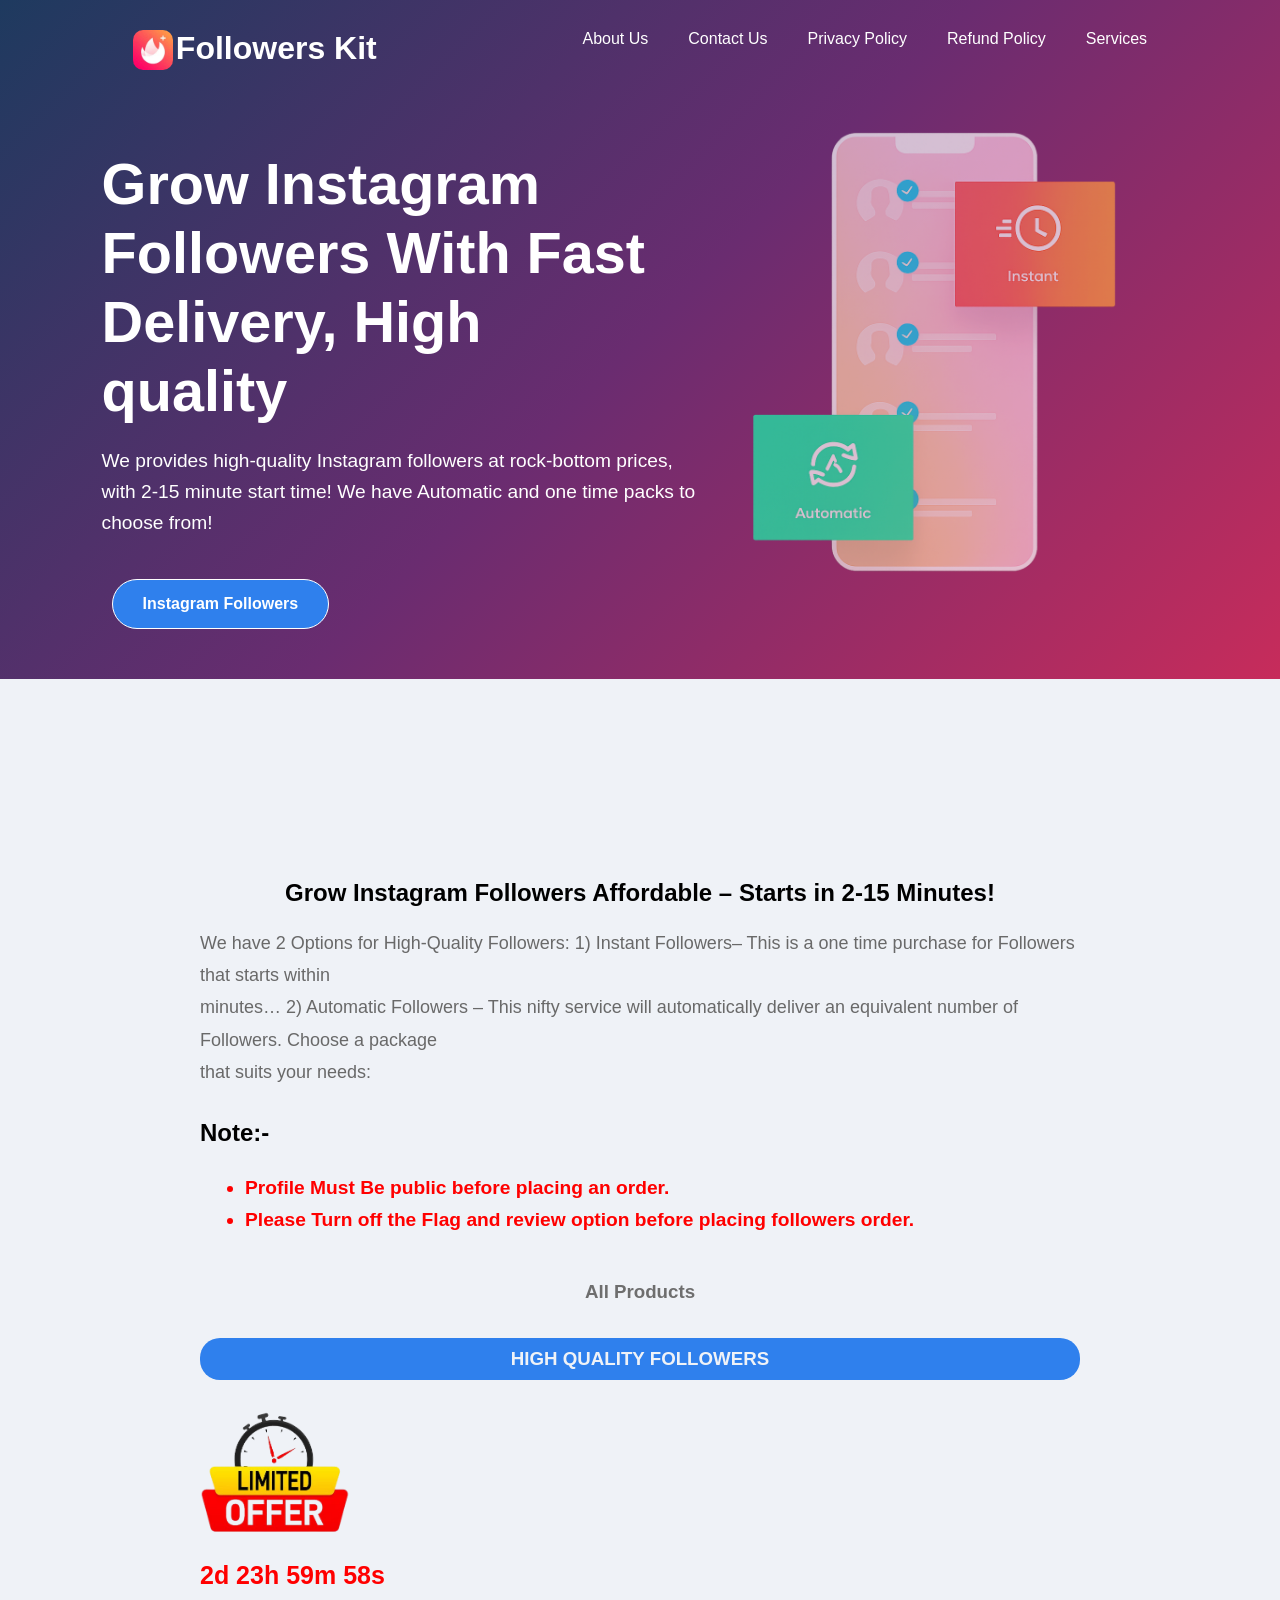
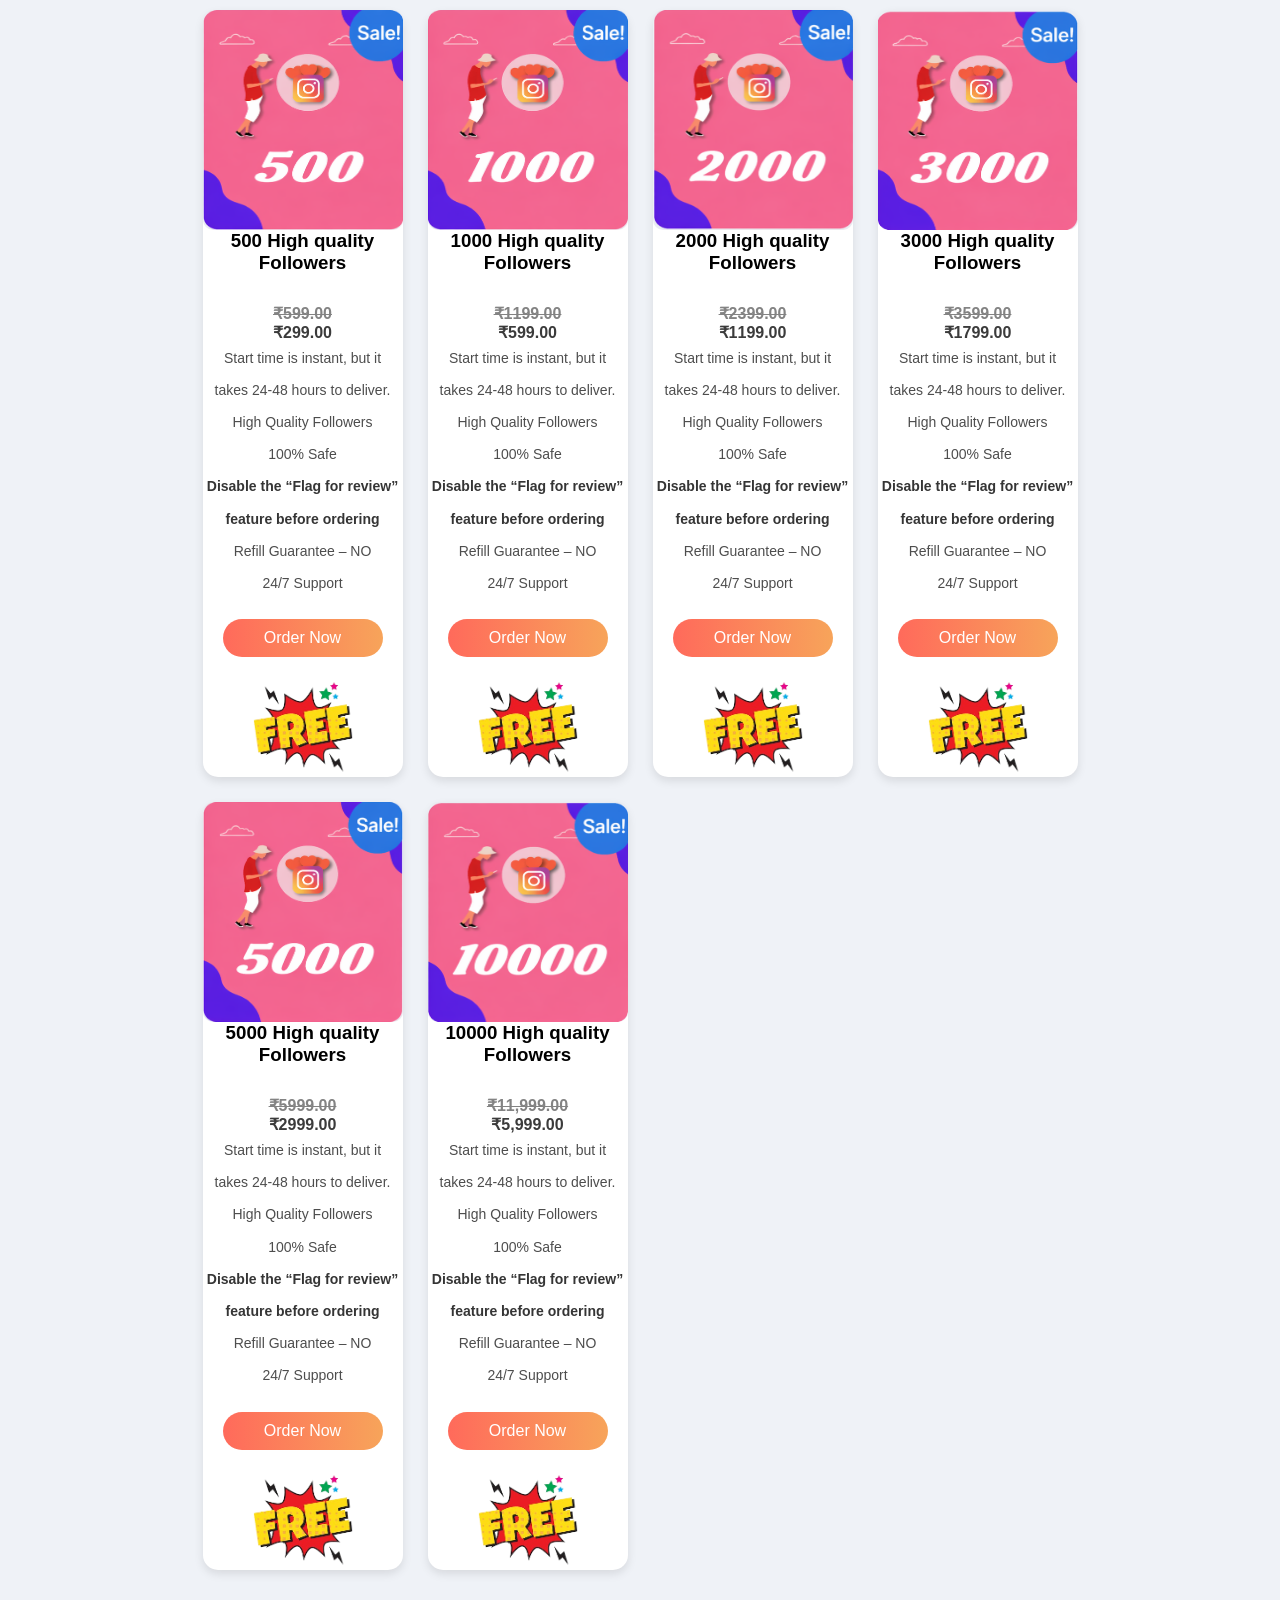
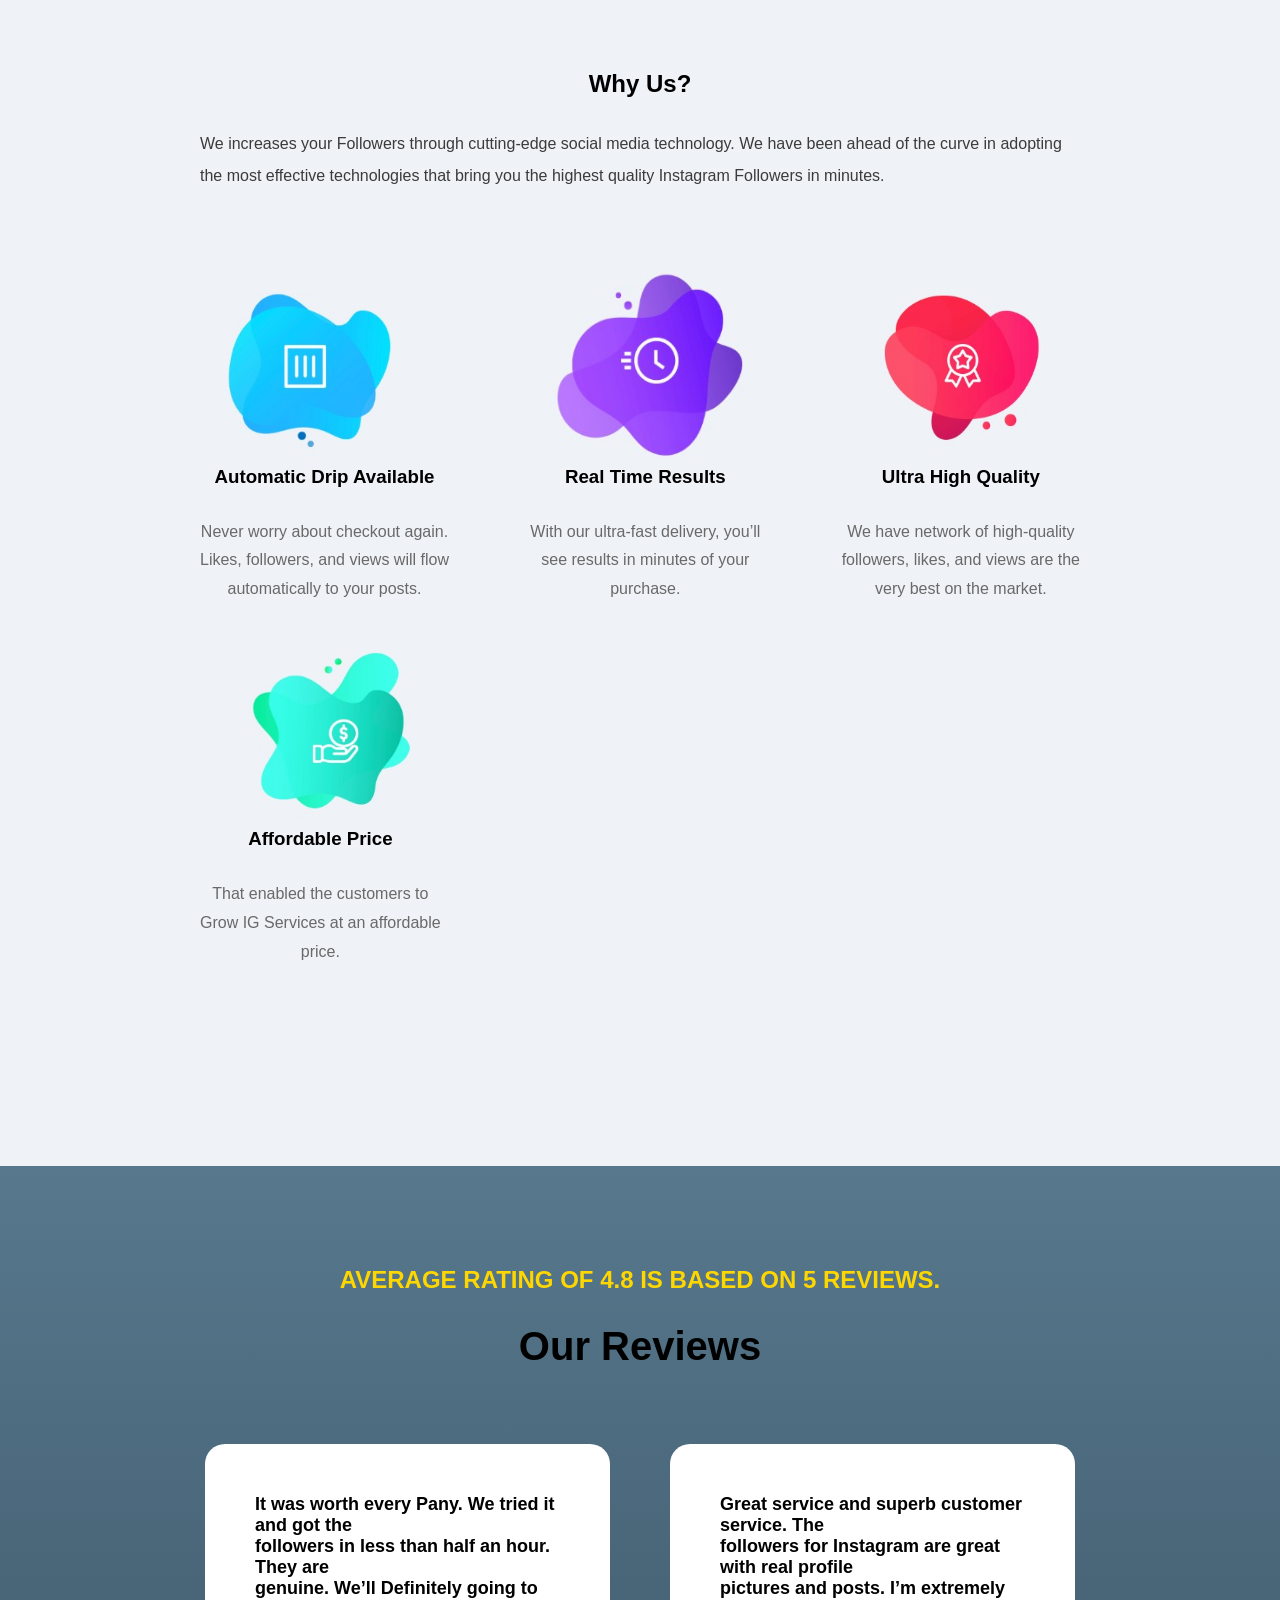
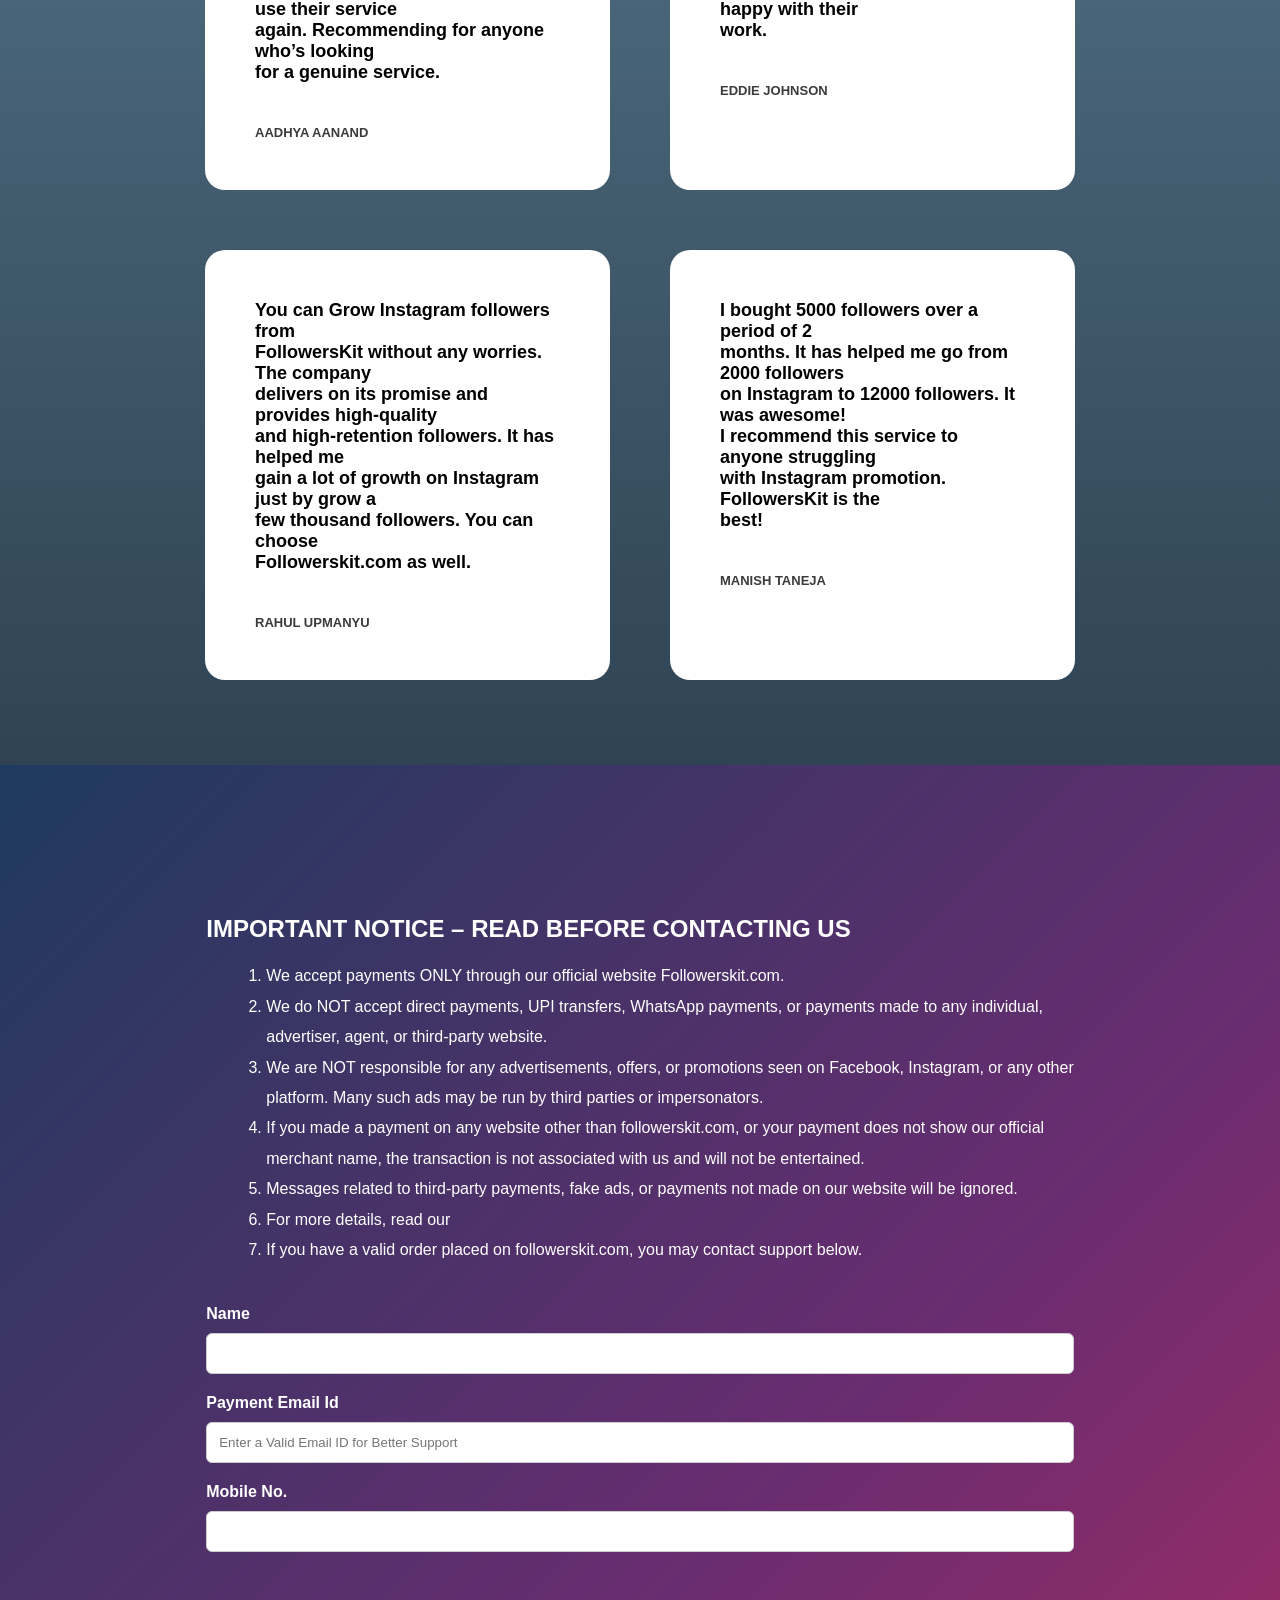
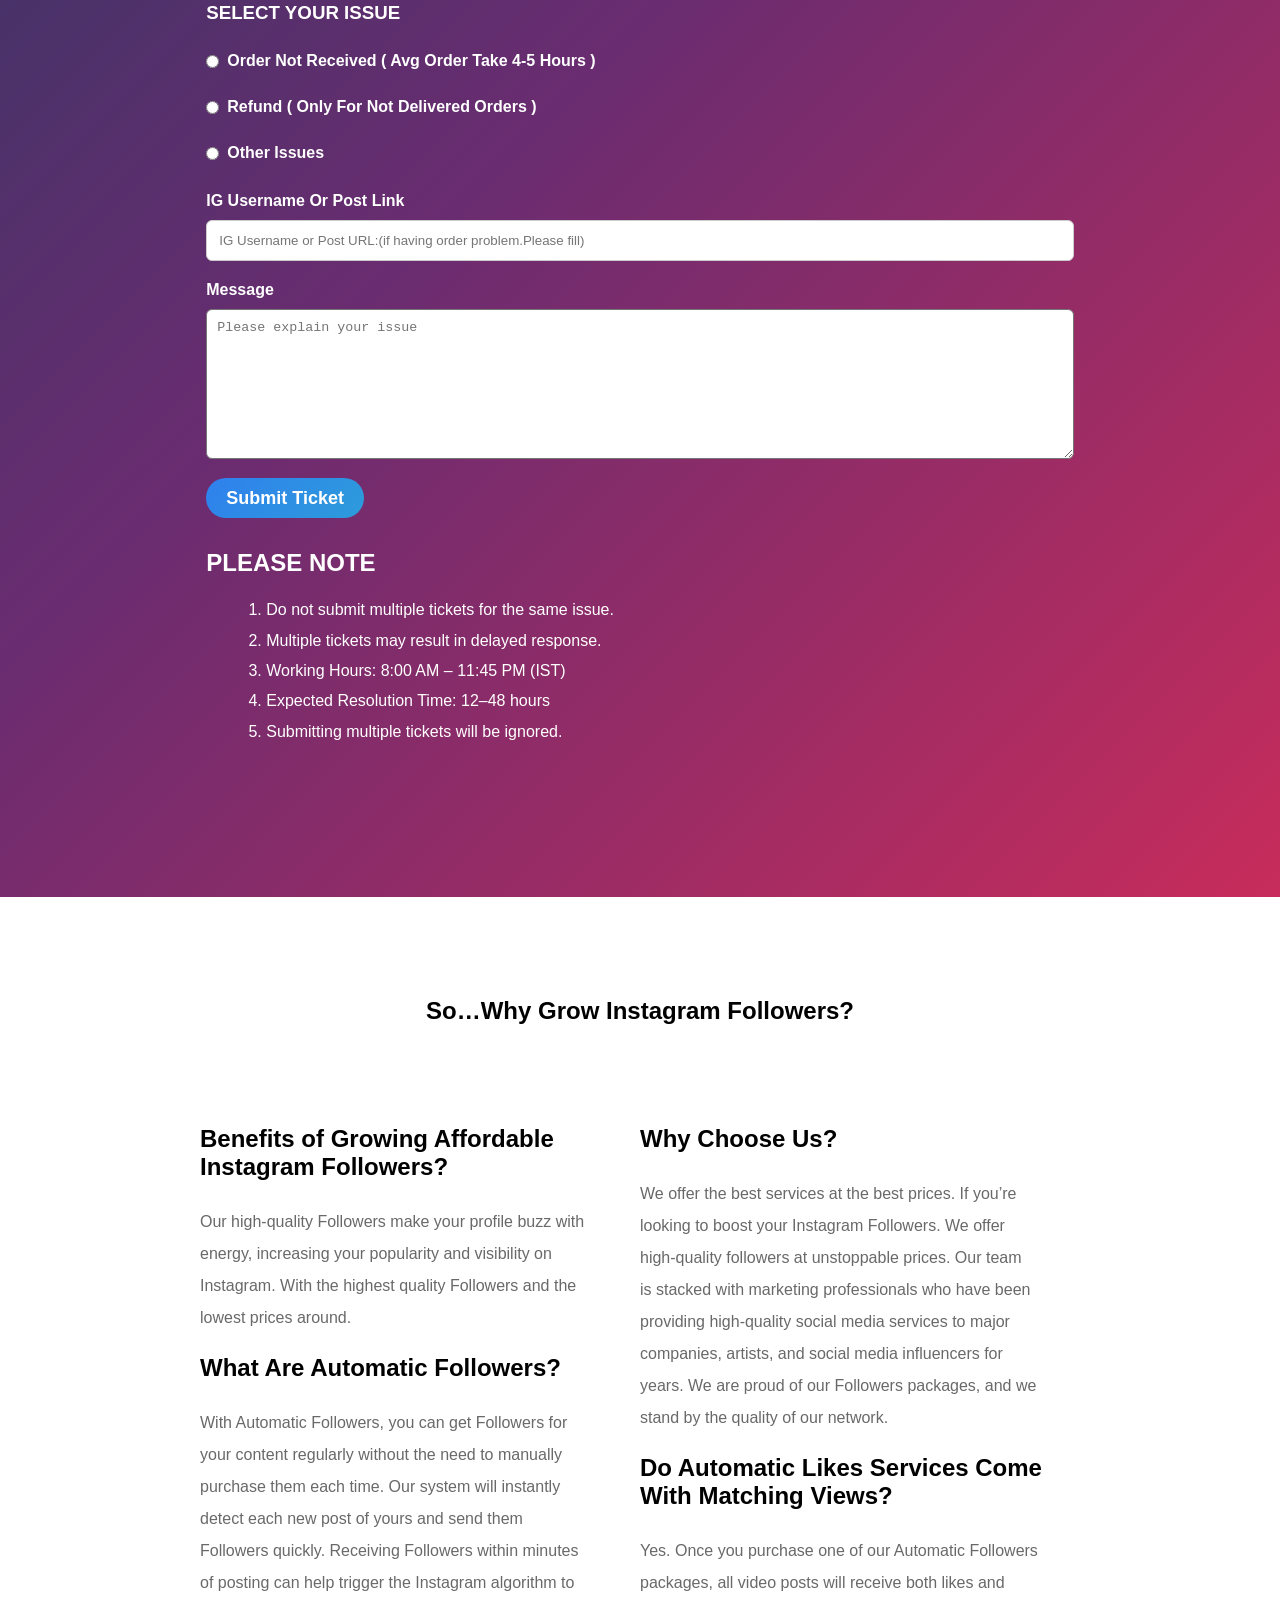
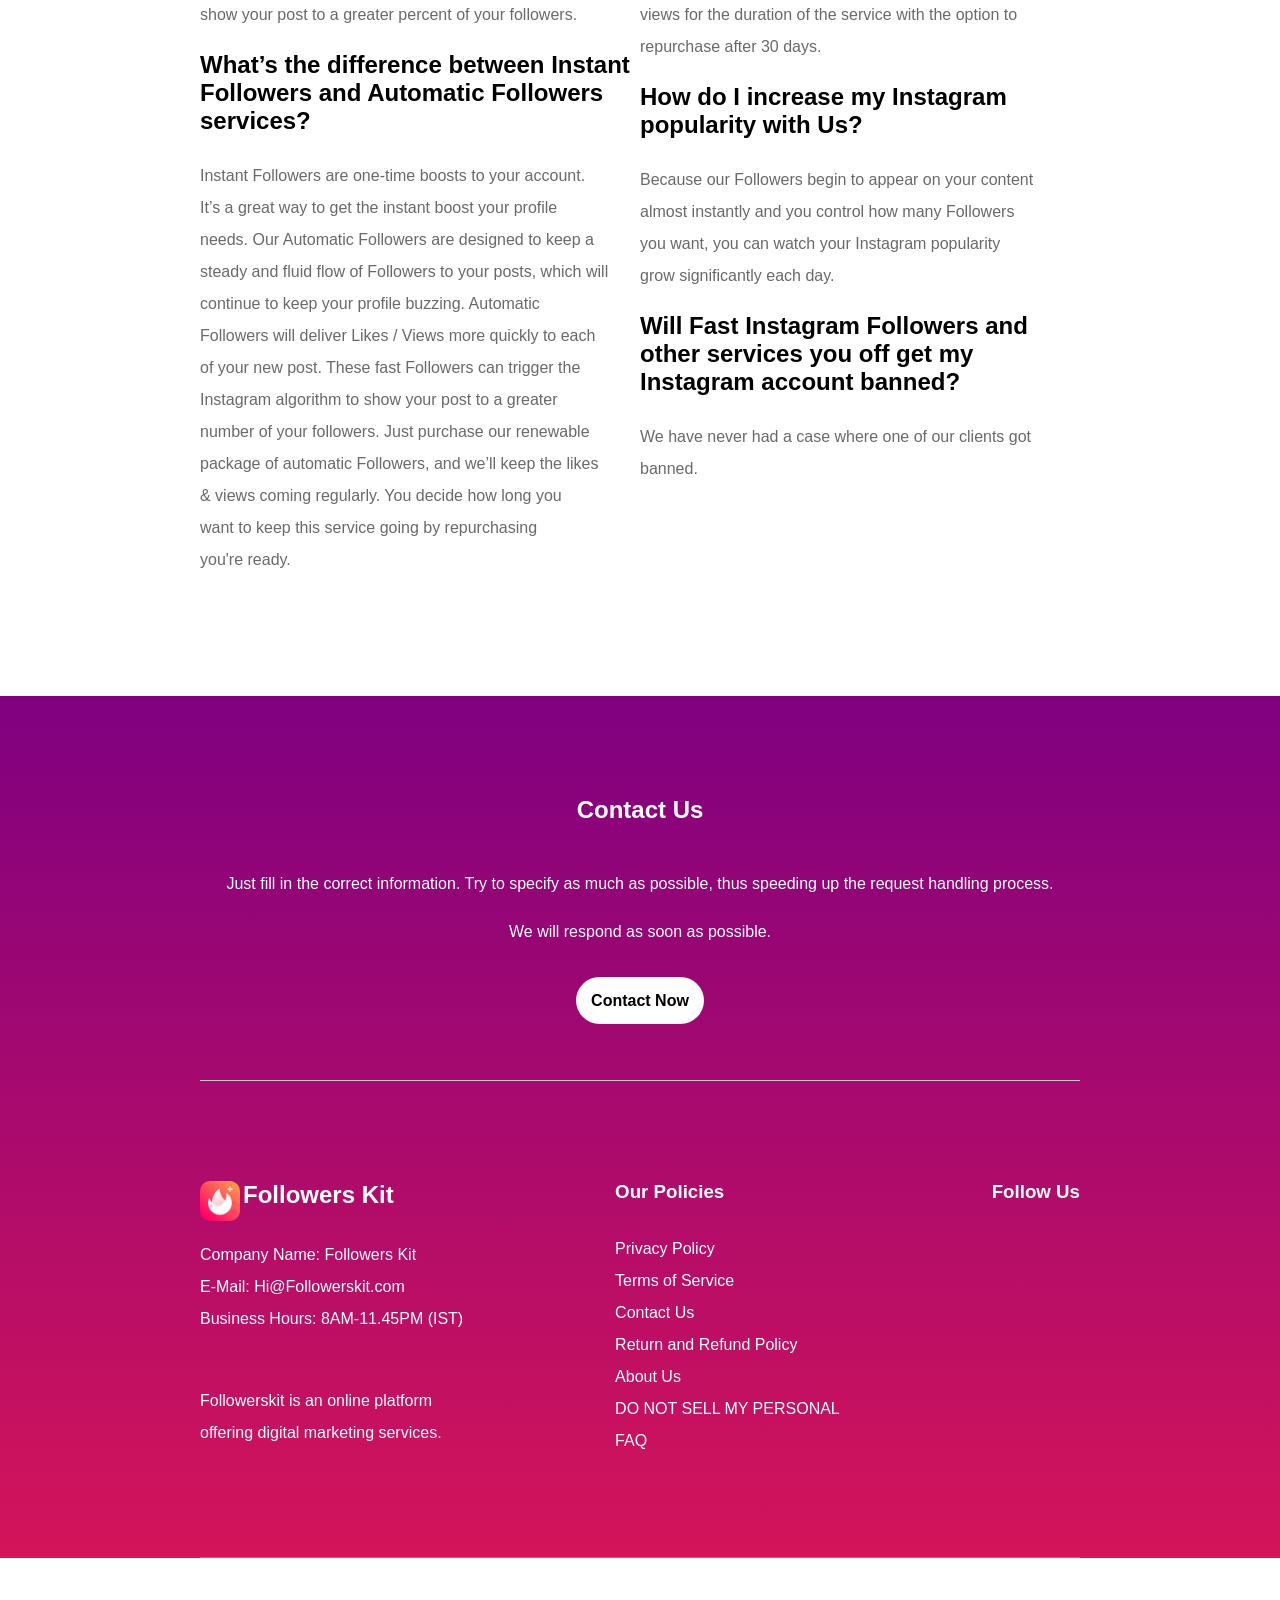
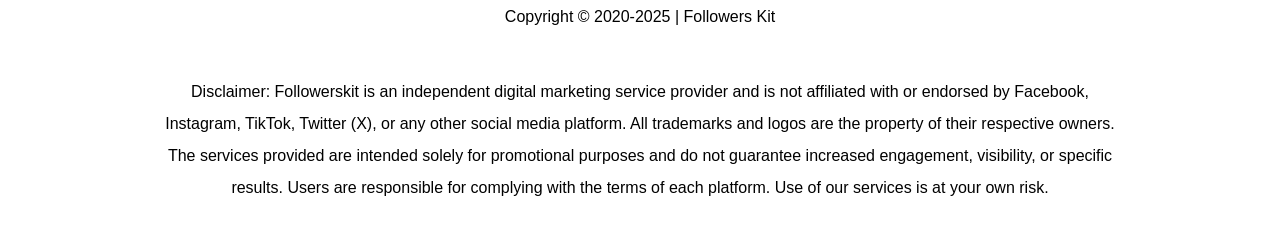
==== index.html @ 2c9f9e2c "Initial Upload" ====
<!DOCTYPE html>
<html lang="en">
<head>
    <meta charset="UTF-8">
    <meta name="viewport" content="width=device-width, initial-scale=1.0">
    <title>Buy Instagram Followers Cheap</title>
    <link rel="stylesheet" href="style.css">
    <link rel="stylesheet" href="https://unpkg.com/aos@2.3.1/dist/aos.css" />
</head>
<body>
    <div class="top-section">
    <header>
        <div class="firebox">
        <img src="fire_converted.png" alt="Fire Icon" class="fire">
        <h1>Followers Kit</h1>
        </div>
        <button class="menu-toggle" id="menuToggle">☰</button>
        <nav id="navMenu">
            <a href="">About Us</a>
               <a href="#ContactSection">Contact Us</a>
                  <a href="">Privacy Policy</a>
                     <a href="">Refund Policy</a>
                        <a href="">Services</a>
        </nav>
    </header>
    

<section class="section1">

    <div class="box1">
        <h1 class="firstH1">Grow Instagram<br>Followers With Fast <br>Delivery, High<br> quality</h1>
         <p class="firstP">We provides high-quality Instagram followers at rock-bottom prices,<br> with 2-15 minute start time! We have Automatic and one time packs to<br> choose from!</p>
           <button><a href="#pricelist" >Instagram Followers</a></button>
    </div>

   <div class="box2">
    <img class="firstimageremovebackground" src="firstimageremovebackground.png" alt="instantfollowersimage">
</div>
</section> 
</div>
<section class="section2">
    <div class="section2firstbox">
    <h1 class="secondH1">Grow Instagram Followers Affordable – Starts in 2-15 Minutes!</h1>
<p class="secondP">We have 2 Options for High-Quality Followers: 1) Instant Followers– This is a one time purchase for Followers that starts within<br> minutes… 2) Automatic Followers – This nifty service will automatically deliver an equivalent number of Followers. Choose a package<br> that suits your needs:</p>
</div>
<div id="pricelist">
<h1 class="note">Note:-</h1>
<div class="li">
<ul>
    <li>Profile Must Be public before placing an order.</li>
    <li>Please Turn off the Flag and review option before placing followers order.</li>
</ul>
</div>
</div>
<div class="allproducts">
<h3>All Products</h3>
</div>
<h3 class="high-quality">HIGH QUALITY FOLLOWERS</h3>
<img src="Time Limit2.png" class="Limited">
<p id="timer"></p>
<div class="boxes">
    <div class="box" data-aos="fade-right" data-aos-duration="2000">
        <img src="card_0_0.png" alt="saleImage">
        <h3>500 High quality<br>Followers</h3>
       <h4 class="oldprice">&#8377;599.00 </h4><h4 class="newprice">&#8377;299.00</h4>
       <p class="boxfirstp">Start time is instant, but it <br>takes 24-48 hours to deliver.<br>
High Quality Followers<br>
100% Safe</p>
<p class="boxsecondp">Disable the “Flag for review”<br> feature before ordering</p>
<p class="boxfirstp">Refill Guarantee – NO<br>

24/7 Support</p>
<a href="Order.html">Order Now</a>
<div class="freeimagebox">
<img src="Free2.png" class="freeimage">
</div>
    </div>
    <div class="box" data-aos="fade-left" data-aos-duration="2000">
         <img src="card_0_1.png" alt="saleImage">
<h3>1000 High quality<br>Followers</h3>
  <h4 class="oldprice">&#8377;1199.00</h4><h4 class="newprice"> &#8377;599.00</h4>
   <p class="boxfirstp">Start time is instant, but it<br>takes 24-48 hours to deliver.<br>

High Quality Followers <br>100% Safe</p>
<p class="boxsecondp">Disable the “Flag for review”<br> feature before ordering</p>
<p class="boxfirstp">Refill Guarantee – NO<br>

24/7 Support</p>
<a href="Order.html">Order Now</a>
<div class="freeimagebox">
<img src="Free2.png" class="freeimage">
</div>
    </div>
    <div class="box" data-aos="fade-right" data-aos-duration="2000">
         <img src="card_0_2.png" alt="saleImage">
<h3>2000 High quality<br>Followers</h3>
  <h4 class="oldprice">&#8377;2399.00</h4> <h4 class="newprice">&#8377;1199.00</h4>
   <p class="boxfirstp">Start time is instant, but it <br>takes 24-48 hours to deliver.<br>

High Quality Followers<br>

100% Safe</p>
<p class="boxsecondp">Disable the “Flag for review”<br> feature before ordering</p>
<p class="boxfirstp">Refill Guarantee – NO<br>

24/7 Support</p>
<a href="Order.html">Order Now</a>
<div class="freeimagebox">
<img src="Free2.png" class="freeimage">
</div>
    </div>
    <div class="box" data-aos="fade-left" data-aos-duration="2000">
         <img src="card_1_0.png" alt="saleImage">
<h3>3000 High quality<br>Followers</h3>
  <h4 class="oldprice">&#8377;3599.00</h4><h4 class="newprice"> &#8377;1799.00</h4>
   <p class="boxfirstp">Start time is instant, but it <br>takes 24-48 hours to deliver.<br>

High Quality Followers<br>

100% Safe</p>
<p class="boxsecondp">Disable the “Flag for review”<br> feature before ordering</p>
<p class="boxfirstp">Refill Guarantee – NO<br>

24/7 Support</p>
<a href="Order.html">Order Now</a>
<div class="freeimagebox">
<img src="Free2.png" class="freeimage">
</div>
    </div>
    <div class="box" data-aos="fade-right" data-aos-duration="2000">
         <img src="card_1_1.png" alt="saleImage">
<h3>5000 High quality<br>Followers</h3>
 <h4 class="oldprice">&#8377;5999.00 </h4><h4 class="newprice">&#8377;2999.00</h4>
  <p class="boxfirstp">Start time is instant, but it<br> takes 24-48 hours to deliver.<br>

High Quality Followers<br>

100% Safe</p>
<p class="boxsecondp">Disable the “Flag for review”<br> feature before ordering</p>
<p class="boxfirstp">Refill Guarantee – NO<br>

24/7 Support</p>
<a href="Order.html">Order Now</a>
<div class="freeimagebox">
<img src="Free2.png" class="freeimage">
</div>
    </div>
     <div class="box" data-aos="fade-left" data-aos-duration="2000">
         <img src="card_1_2.png" alt="saleImage">
<h3>10000 High quality<br>Followers</h3>
  <h4 class="oldprice">&#8377;11,999.00 </h4><h4 class="newprice">&#8377;5,999.00</h4>
   <p class="boxfirstp">Start time is instant, but it<br> takes 24-48 hours to deliver.<br>

High Quality Followers<br>

100% Safe</p>
<p class="boxsecondp">Disable the “Flag for review”<br> feature before ordering</p>
<p class="boxfirstp">Refill Guarantee – NO<br>

24/7 Support</p>

<a href="Order.html">Order Now</a>
<div class="freeimagebox">
<img src="Free2.png" class="freeimage">
</div>
    </div>
</div>
</div>

<h1 class="whyus">Why Us?</h1>
<p class="whyusP">We increases your Followers through cutting-edge social media technology. We have been ahead of the curve in adopting the most effective technologies that bring you the highest quality Instagram Followers in minutes.</p>
<div class="whyusboxes">
<div>
    <img src="whyus image-1.jpg" alt="Drip available Image">
    <h3>Automatic Drip Available</h3>
    <p class="whyussecondP">Never worry about checkout again.<br>Likes, followers, and views will flow<br>automatically to your posts.</p>
</div>
<div>
     <img src="whyus image-2.jpg" alt="Drip available Image">
    <h3>Real Time Results</h3>
      <p class="whyussecondP">With our ultra-fast delivery, you’ll<br>see results in minutes of your<br>purchase.</p>
</div>
<div>
     <img src="whyus image-3.jpg" alt="Drip available Image">
    <h3>Ultra High Quality</h3>
      <p class="whyussecondP">We have network of high-quality<br>followers, likes, and views are the<br>very best on the market.</p>
</div>
<div>
     <img src="whyus image-4.jpg" alt="Drip available Image">
    <h3>Affordable Price</h3>
      <p class="whyussecondP">That enabled the customers to<br>Grow IG Services at an affordable<br>price.</p>
</div>
</div>
</section>
<section class="section3">
    <h1 class="averageH1"> AVERAGE RATING OF 4.8 IS BASED ON 5 REVIEWS.</h1>
    <h1 class="review">Our Reviews</h1>
    <div class="section3boxes">
    <div class="section3box">
        <p>It was worth every Pany. We tried it and got the<br>followers in less than half an hour. They are<br>genuine. We’ll Definitely going to use their service<br>again. Recommending for anyone who’s looking<br>for a genuine service. </p>
    
      <br><br>
      <p class="staff">AADHYA AANAND</p>
  
    </div>
     <div class="section3box">
        <p>Great service and superb customer service. The<br>followers for Instagram are great with real profile<br>pictures and posts. I’m extremely happy with their<br>work.</p>
    <br><br>
    <p class="staff">EDDIE JOHNSON</p></div>
     <div class="section3box">
        <p>You can Grow Instagram followers from<br>FollowersKit without any worries. The company<br>delivers on its promise and provides high-quality<br>and high-retention followers. It has helped me<br>gain a lot of growth on Instagram just by grow a<br>few thousand followers. You can choose<br>Followerskit.com as well.</p>
    <br><br>
    <p class="staff">RAHUL UPMANYU</p></div>
     <div class="section3box">
        <p>I bought 5000 followers over a period of 2<br>months. It has helped me go from 2000 followers<br>on Instagram to 12000 followers. It was awesome!<br>I recommend this service to anyone struggling<br>with Instagram promotion. FollowersKit is the<br>best!</p>
    <br><br>
    <p class="staff">MANISH TANEJA</p>
</div>
    </div>
    
</section>
<section class="ContactSection" id="ContactSection">
    <div class="Contact">
    <div class="Notice">
        <h2>IMPORTANT NOTICE – READ BEFORE CONTACTING US</h2>
        <br>
        <ol>
            <li>We accept payments ONLY through our official website Followerskit.com.</li>
            <li>We do NOT accept direct payments, UPI transfers, WhatsApp payments, or payments made to any individual,<br>advertiser, agent, or third-party website.</li>
         <li>We are NOT responsible for any advertisements, offers, or promotions seen on Facebook, Instagram, or any other<br>platform. Many such ads may be run by third parties or impersonators.</li>
        <li>If you made a payment on any website other than followerskit.com, or your payment does not show our official<br>merchant name, the transaction is not associated with us and will not be entertained.</li>
            <li>Messages related to third-party payments, fake ads, or payments not made on our website will be ignored.</li>
            <li>For more details, read our</li>
            <li>If you have a valid order placed on followerskit.com, you may contact support below.</li>
    </ol>
    </div>
    <div class="Contactbox">
        <label>Name<br>
            <input type="text" name="text" required>
        </label>
          <label>Payment Email Id<br>
            <input type="email" name="email" required placeholder="Enter a Valid Email ID for Better Support">
        </label>
         <label>Mobile No.<br>
            <input type="number" name="Mobile" required>
        </label>
        
    </div>
  
 
<div class="Issue-box">
     <h3>SELECT YOUR ISSUE</h3>
     <br>
 
   <label class="radio-box">
    <input type="radio" name="issue" id="order"> Order Not Received ( Avg Order Take 4-5 Hours )
    </label><br> 

  <label class="radio-box">
    <input type="radio" name="issue" id="refund"> Refund ( Only For Not Delivered Orders )
  </label><br>

   <label class="radio-box">
    <input type="radio" name="issue" id="other"> Other Issues
  </label>
  
</div>

<div>
     <label>IG Username Or Post Link<br>
            <input type="text" name="text" required placeholder="IG Username or Post URL:(if having order problem.Please fill)">
        </label>
          <label class="Message">Message<br>
           <textarea placeholder="Please explain your issue"></textarea>
        </label>
</div>

<a href="" class="Ticket">Submit Ticket</a>

<div class="Note">
        <h2>PLEASE NOTE</h2>
        <br>
        <ol>
            <li>Do not submit multiple tickets for the same issue.</li>
            <li>Multiple tickets may result in delayed response.</li>
         <li>Working Hours: 8:00 AM – 11:45 PM (IST)</li>
        <li>Expected Resolution Time: 12–48 hours</li>
            <li>Submitting multiple tickets will be ignored.</li>
    </ol>
    </div>
    </div>

</section>
<section class="section4">
    <h1>So…Why Grow Instagram Followers?</h1>
    <div class="whygrow">
    <div class="section4box">
        <h2>Benefits of Growing Affordable Instagram Followers?</h2>
        <p>Our high-quality Followers make your profile buzz with<br>energy, increasing your popularity and visibility on<br>Instagram. With the highest quality Followers and the<br>lowest prices around.</p>
      <h2>What Are Automatic Followers?</h2>
        <p>With Automatic Followers, you can get Followers for<br>your content regularly without the need to manually<br>purchase them each time. Our system will instantly<br>detect each new post of yours and send them<br>Followers quickly. Receiving Followers within minutes<br>of posting can help trigger the Instagram algorithm to<br>show your post to a greater percent of your followers.</p>
     <h2>What’s the difference between Instant<br>Followers and Automatic Followers services?</h2>
        <p>Instant Followers are one-time boosts to your account.<br>It’s a great way to get the instant boost your profile<br>needs. Our Automatic Followers are designed to keep a<br>steady and fluid flow of Followers to your posts, which will continue to keep your profile buzzing. Automatic<br>Followers will deliver Likes / Views more quickly to each<br>of your new post. These fast Followers can trigger the<br>Instagram algorithm to show your post to a greater<br>number of your followers. Just purchase our renewable<br>package of automatic Followers, and we’ll keep the likes<br>& views coming regularly. You decide how long you<br>want to keep this service going by repurchasing <br>you're ready.</p>
    </div>
    <div class="section4box">
        <h2>Why Choose Us?</h2>
        <p>We offer the best services at the best prices. If you’re<br>looking to boost your Instagram Followers. We offer<br>high-quality followers at unstoppable prices. Our team<br>is stacked with marketing professionals who have been<br>providing high-quality social media services to major<br>companies, artists, and social media influencers for<br>years. We are proud of our Followers packages, and we<br>stand by the quality of our network.</p>
        <h2>Do Automatic Likes Services Come With Matching Views?</h2>
        <p>Yes. Once you purchase one of our Automatic Followers<br>packages, all video posts will receive both likes and<br>views for the duration of the service with the option to<br>repurchase after 30 days.</p>
        <h2>How do I increase my Instagram popularity with Us?</h2>
        <p>Because our Followers begin to appear on your content<br>almost instantly and you control how many Followers<br>you want, you can watch your Instagram popularity<br>grow significantly each day.</p>
        <h2>Will Fast Instagram Followers and other services you off get my Instagram account banned?</h2>
        <p>We have never had a case where one of our clients got<br>banned.</p>
    </div>
</div>
</section>
<section class="section5">

    <div class="section5first">
    <h1>Contact Us</h1>
    <br><br>
    <p>Just fill in the correct information. Try to specify as much as possible, thus speeding up the request handling process.<br>

We will respond as soon as possible.</p><br><br>
<a href="#ContactSection" class="contact">Contact Now</a>
</div>

    <div class="section5second">
          <div>
            <div class="firebox">
        <img src="fire_converted.png" alt="Fire Icon" class="fire2">
        <h1>Followers Kit</h1>
        </div>
            <p>
Company Name: Followers Kit<br>

E-Mail: Hi@Followerskit.com<br>

Business Hours: 8AM-11.45PM (IST)

 </p>
 <div class="spacep">
    <p>Followerskit is an online platform<br>offering digital marketing services.</p>
 </div>
        </div>
        <div>
            <h3>Our Policies</h3>
            <p>
Privacy Policy<br>
Terms of Service<br>
Contact Us<br>
Return and Refund Policy<br>
About Us<br>
DO NOT SELL MY PERSONAL<br>
FAQ</p>

        </div>
        <div>
            <h3>Follow Us</h3>

        </div>
    

</div>
</section>

<script src="https://unpkg.com/aos@2.3.1/dist/aos.js"></script>
<script>
  AOS.init();
  
  // Mobile navigation drawer toggle trigger
  const menuToggle = document.getElementById('menuToggle');
  const navMenu = document.getElementById('navMenu');
  menuToggle.addEventListener('click', () => {
      navMenu.classList.toggle('active');
  });
</script>
<script src="Script.js"></script>
<footer>
        <div class="footerbox">
            <p style="text-align: center; margin-bottom:50px;">Copyright © 2020-2025 | Followers Kit</p>
            <p style="line-height: 2.0; text-align: center;">Disclaimer: Followerskit is an independent digital marketing service provider and is not affiliated with or endorsed by Facebook,<br> Instagram, TikTok, Twitter (X), or any other social media platform. All trademarks and logos are the property of their respective owners. <br>The services provided are intended solely for promotional purposes and do not guarantee increased engagement, visibility, or specific <br>results. Users are responsible for complying with the terms of each platform. Use of our services is at your own risk.</p>
        </div>
</footer>

</body>
</html>
---- style.css ----
*{
    margin: 0;
    padding: 0;
    box-sizing: border-box;
}
html{
    scroll-behavior: smooth;
}
body{
    font-family: Arial, Helvetica, sans-serif;
}
header{
    display: flex;
    justify-content: space-around;
    padding: 30px;
}
.firebox{
    display: flex;
}
.fire{
    width: 40px;
    border-radius: 10px;
   margin-right: 3px;
}
nav{
    display: flex;
    gap: 40px;
}
nav a{
    text-decoration: none;
    color: white;
}
.top-section{
  background: linear-gradient(135deg, #1E3A5F, #6A2C70, #C72C5B);
  color: white;
  position: relative;
  height: auto;
  overflow: hidden;
}

.section1{
    display: flex;
    justify-content: space-around;
   padding: 0 100px;
   
}
.boxes{
    display: flex;
}


.box1{
    padding:50px 0;
    
}
.firstH1{
  font-size: 3.6rem;
  line-height: 1.2;
}
.firstP{
    margin-top: 20px;
    line-height: 1.6;
    font-size: 1.2rem;
}

.box1 button{
    margin-top: 40px;
    
  background: #2f80ed;
  padding: 15px 30px;
  border: none;
  border-radius: 25px;
  margin-left: 10px;
transition: background-color 0.9s ease; 
border: 1px solid white;
 
}
.box1 button:hover{
    background-color: gold;
    transform: scale(1.1) 0.9s ease;
   
}
.box1 button a{
    color: white;
    text-decoration: none;
    font-weight: 700;
    font-size: larger;
}



.firstimageremovebackground {
  max-width: 30rem;
  width: 100%;
  opacity: 0.7;
  transition: all 0.4s ease;
  animation: float 6s ease-in-out infinite;
}

@keyframes float {
  0% {
    transform: translateY(0px) rotate(0deg) scale(1);
  }
  50% {
    transform: translateY(-20px) rotate(1deg) scale(1);
  }
  100% {
    transform: translateY(0px) rotate(0deg) scale(1);
  }
}

.firstimageremovebackground:hover {
  opacity: 1;
  transform: scale(1.1);
}

.section2{

    padding-top: 10px;
    background-color: #EFF2F7;
    padding: 200px;
    
}
.secondH1{
    text-align: center;
}
.secondP{
    margin-top: 20px;
    line-height: 1.8;
    font-size: large;
    color: #696969;
}
.note{
    margin-top: 30px;
}
.li{
    padding: 30px;
    padding-left: 45px;
    font-size: larger;
    font-weight: 700;
}
ul{
    display: flex;
    flex-direction: column;
    gap: 10px;
    color: red;
}
.allproducts{
   text-align: center;
   padding-top:20px ;
   color: rgb(110, 110, 110);
}
.high-quality{
    margin-top: 35px;
    background-color: #2f80ed;
    padding: 10px;
    color: #EFF2F7;
    border-radius: 20px;
    text-align: center  ;
}
.boxes{

    display: grid;
        margin-top: 20px;
    grid-template-columns: repeat(auto-fit,200px);
    justify-content: center;
    gap: 25px;
    padding-bottom:100px;
    
}

.box{
    background-color: #ffffff;
  max-width: 210px;
  width: 100%;
  text-align: center;
  display: flex;
  flex-direction: column;
  height: 100%;
   
  
    box-shadow: 0 4px 10px rgba(0,0,0,0.1);

  border-radius: 15px;
}
.box:hover{
    transform: translateY(-10px);
    transition: 0.70s;
}
.box img{
    width: 100%;
    max-width: 200px;
   border-radius: 10px;
   max-height: 220px;
   height: 100%;
    display: block;

}
.oldprice{
    text-decoration: line-through;
    color: #838383;
}
.newprice{
    color:#3b3b3b;
}
.box p{
    line-height: 2.3;
    font-size:14px;
}
.boxfirstp{
    color: #4d4d4d;
}
.boxsecondp{
    color: rgb(53, 53, 53);
    font-weight: 600;
}
.box a{
    text-decoration: none;
    padding: 10px;
  background: linear-gradient(90deg, #ff6a5b, #f7a45a);
    color: white;
    border-radius: 30px;
    margin-top: auto;
    margin : 20px;
    display: block;
}
.whyus{
    text-align: center;
    margin-bottom: 30px;
}
.whyusP{
    color: #3b3b3b;
    line-height: 2.0;
    margin-bottom: 50px;
}
.whyusboxes{
    display: flex;
    flex-wrap: wrap;
    text-align: center;
    justify-content: space-between;
}
.whyusboxes img{
    max-width: 220px;
    width: 100%;
    height: 220px;

  transition: all 0.4s ease;
  animation: float 6s ease-in-out infinite;
}
.whyussecondP{
    margin-top: 30px;
    color: #696969;
    line-height: 1.8;
}
.averageH1{
    text-align: center;
    color: gold;
    margin-bottom: 30px;
    
}
.section3{
    padding: 200px;
    background: linear-gradient(to bottom, #57788D, #2F4353);
     padding-bottom: 80px;
     padding-top: 100px;
    
}
.review{
    text-align: center;
  font-size: 2.5rem;
  margin-bottom: 70px;
}
.section3box{
    padding: 50px;
    margin: 5px;
    border-radius: 20px;
    font-size: large;
    font-weight: 600;
    background-color: white;
}
.section3boxes{
    display: grid;
    gap: 50px;
     grid-template-columns: repeat(2,1fr);

}
.staff{
    font-size: small;
    color: #3b3b3b;
}
.section4{
    padding: 200px;
    padding-top: 100px;
    padding-bottom: 100px;
}
.section4 H1{
    text-align: center;
    margin-bottom: 100px;
}
.whygrow{
    display: grid;
     grid-template-columns: repeat(2,1fr);
}
.whygrow H2{
    margin-bottom: 25px;
}
.whygrow p{
    color: #696969;
    line-height: 2.0;
    margin-bottom: 20px;
    
 
}
.section5{
    padding: 200px;
    padding-top: 100px;
   color: white;
   padding-bottom: 0;
   background: linear-gradient(to bottom, #800080, #D4145A);
  
}
  
.section5first{
    border-bottom: 1px solid rgb(198, 198, 198);
      text-align: center;
      padding-bottom: 70px;
}
.contact{
    color: black;
    padding: 15px;
    background-color: white;
    border-radius: 30px;
    text-decoration: none;
    font-weight: 700;
}
.section5first p{
    line-height: 3.0;
}
.section5second{
    display: flex;
    flex-wrap: flex;
    justify-content: space-between;
    padding-top: 100px;
    padding-bottom: 100px;
     border-bottom: 1px solid rgb(224, 90, 90);
}
.section5second h1,h3{
    margin-bottom: 30px;
}
.section5second p{
  
    line-height: 2.0;
}
.spacep{
      margin-top:50px;
}

.fire2{
    width: 40px;
    border-radius: 10px;
   margin-right: 3px;
   height: 40px;
}
footer{
   
    padding-top: 50px;
    padding-bottom: 30px;
}
.ContactSection{
    display: flex;
    justify-content: center;
    padding: 100px;
   background: linear-gradient(135deg, #1E3A5F, #6A2C70, #C72C5B);
}
.Notice{
    margin-bottom: 40px;
  
}
ol{
    padding-left: 60px;
    list-style-type: decimal;
    line-height: 1.9;
    gap: 10px;
}
.Contactbox{
    margin-top: 10px;
    display: flex;
    justify-content: center;
    flex-direction: column;
    margin-bottom: 30px;
}
label{
  display: block;
  margin-bottom: 5px;
  font-weight: 600;
}
input{
    width: 100%;
    padding: 12px;
    margin-bottom: 15px;
    margin-top: 10px;
    border: 1px solid #ccc;
    border-radius: 6px;
}
.Contact{
      padding: 50px;
      color: white;
}
.radio-box{
    display: flex;
    align-items: center;
     gap: 8px;
  margin: 5px 0;
}
input[type="radio"]{
    width: auto;
    margin: 0;
    padding: 0;
}
.Issue-box{
    margin-bottom: 30px;
}
.Issue-box h3{
    margin-bottom: 5px;
}
.content1{
    display: none;
}
#order:checked ~ .content1{
    display: block;
}
textarea{
    width: 100%;
    height: 150px;   /* height badha de */
    padding: 10px;
    border-radius: 6px;
    margin-top: 10px;
       margin-bottom: 20px;
}
.Ticket{
    background: linear-gradient(135deg, #2f80ed, #2d9cdb);
    color: white;
    text-decoration: none;
    padding: 10px 20px;
    border: none;
    border-radius: 40px;
    font-size: 18px;
    font-weight: 600;
    transition: 0.3s ease;
 
}
.freeimagebox{
   display: flex;
   justify-content: center;

}
.freeimagebox img{
    width: 100px;

}

.Ticket:hover{

   background: gold;
}
.Note{
    margin-top: 40px;
}
#timer{
    font-size: 25px;
    font-weight: bold;
    color: #ff0000;
}
.Limited{
    width: 150px;
    margin-bottom: 20px ;
}



/* ========================================================== */
/* CHOTI SCREEN KE LIYE ISOLATED RESPONSIVE RULES              */
/* (Inka badi screen par koi effect nahi padega)              */
/* ========================================================== */

/* Mobile me navigation bars aur trigger button ka design setup */
body {
    overflow-x: hidden; /* Scroll side-wise na ho */
}
.menu-toggle {
    display: none;
    background: none;
    border: none;
    color: white;
    font-size: 32px;
    cursor: pointer;
}

@media (max-width: 1024px) {
    /* Safe dynamic paddings taaki side content cut na ho */
    .section1 {
        padding: 40px 20px !important;
        flex-direction: column !important;
        align-items: center !important;
        text-align: center !important;
    }
    .box1 {
        padding: 20px 0 !important;
    }
    .firstH1 {
        font-size: 2.8rem !important;
    }
    .firstimageremovebackground {
        max-width: 25rem !important;
        margin-top: 30px !important;
    }
    .section2 {
        padding: 40px 20px !important; /* Puraane 200px padding ko scale down */
    }
    .section3 {
        padding: 40px 20px !important; /* Puraane 200px padding ko scale down */
    }
    .section3boxes {
        grid-template-columns: 1fr !important; /* Single column reviews on small screens */
        gap: 20px !important;
    }
    .section4 {
        padding: 50px 20px !important; /* 200px padding scale down */
    }
    .whygrow {
        grid-template-columns: 1fr !important;
        gap: 30px !important;
    }
    .section5 {
        padding: 50px 20px !important; /* 200px padding scale down */
    }
    .ContactSection {
        padding: 50px 10px !important;
    }
    .Contact {
        padding: 20px 10px !important;
    }
    ol {
        padding-left: 20px !important;
    }
}

@media (max-width: 768px) {
    header {
        justify-content: space-between !important;
        padding: 20px !important;
        position: relative !important;
    }
    .menu-toggle {
        display: block !important; /* Ab hamburger menu trigger open hoga mobile screen par */
    }
    nav {
        display: none; /* Default hidden */
        flex-direction: column !important;
        width: 100% !important;
        position: absolute !important;
        top: 90px !important;
        left: 0 !important;
        background-color: #1E3A5F !important;
        padding: 20px !important;
        gap: 20px !important;
        z-index: 9999 !important;
        box-shadow: 0 4px 10px rgba(0,0,0,0.3) !important;
    }
    nav.active {
        display: flex !important; /* Hamburger click karne par show hoga */
    }
    .section5second {
        flex-direction: column !important;
        gap: 40px !important;
        padding-top: 50px !important;
        padding-bottom: 50px !important;
    }
    .whyusboxes {
        flex-direction: column !important;
        align-items: center !important;
        gap: 40px !important;
    }
}
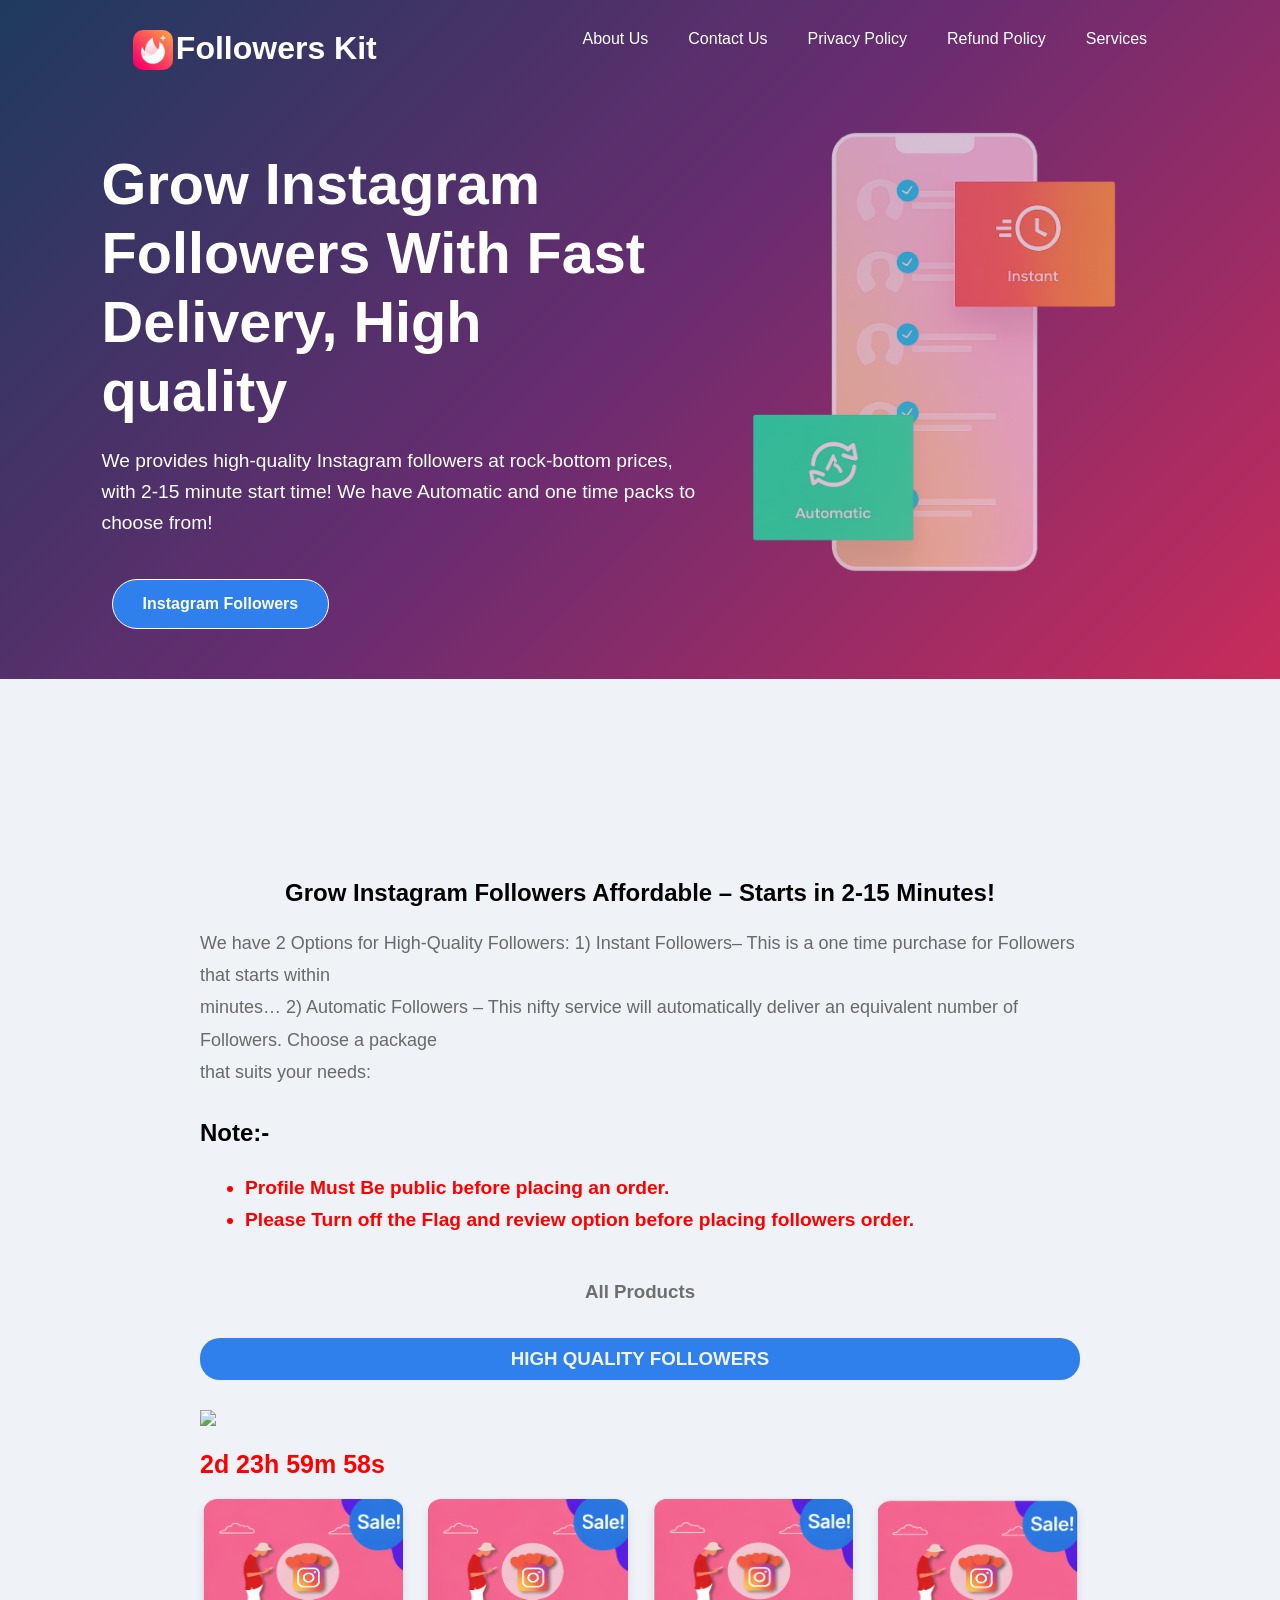
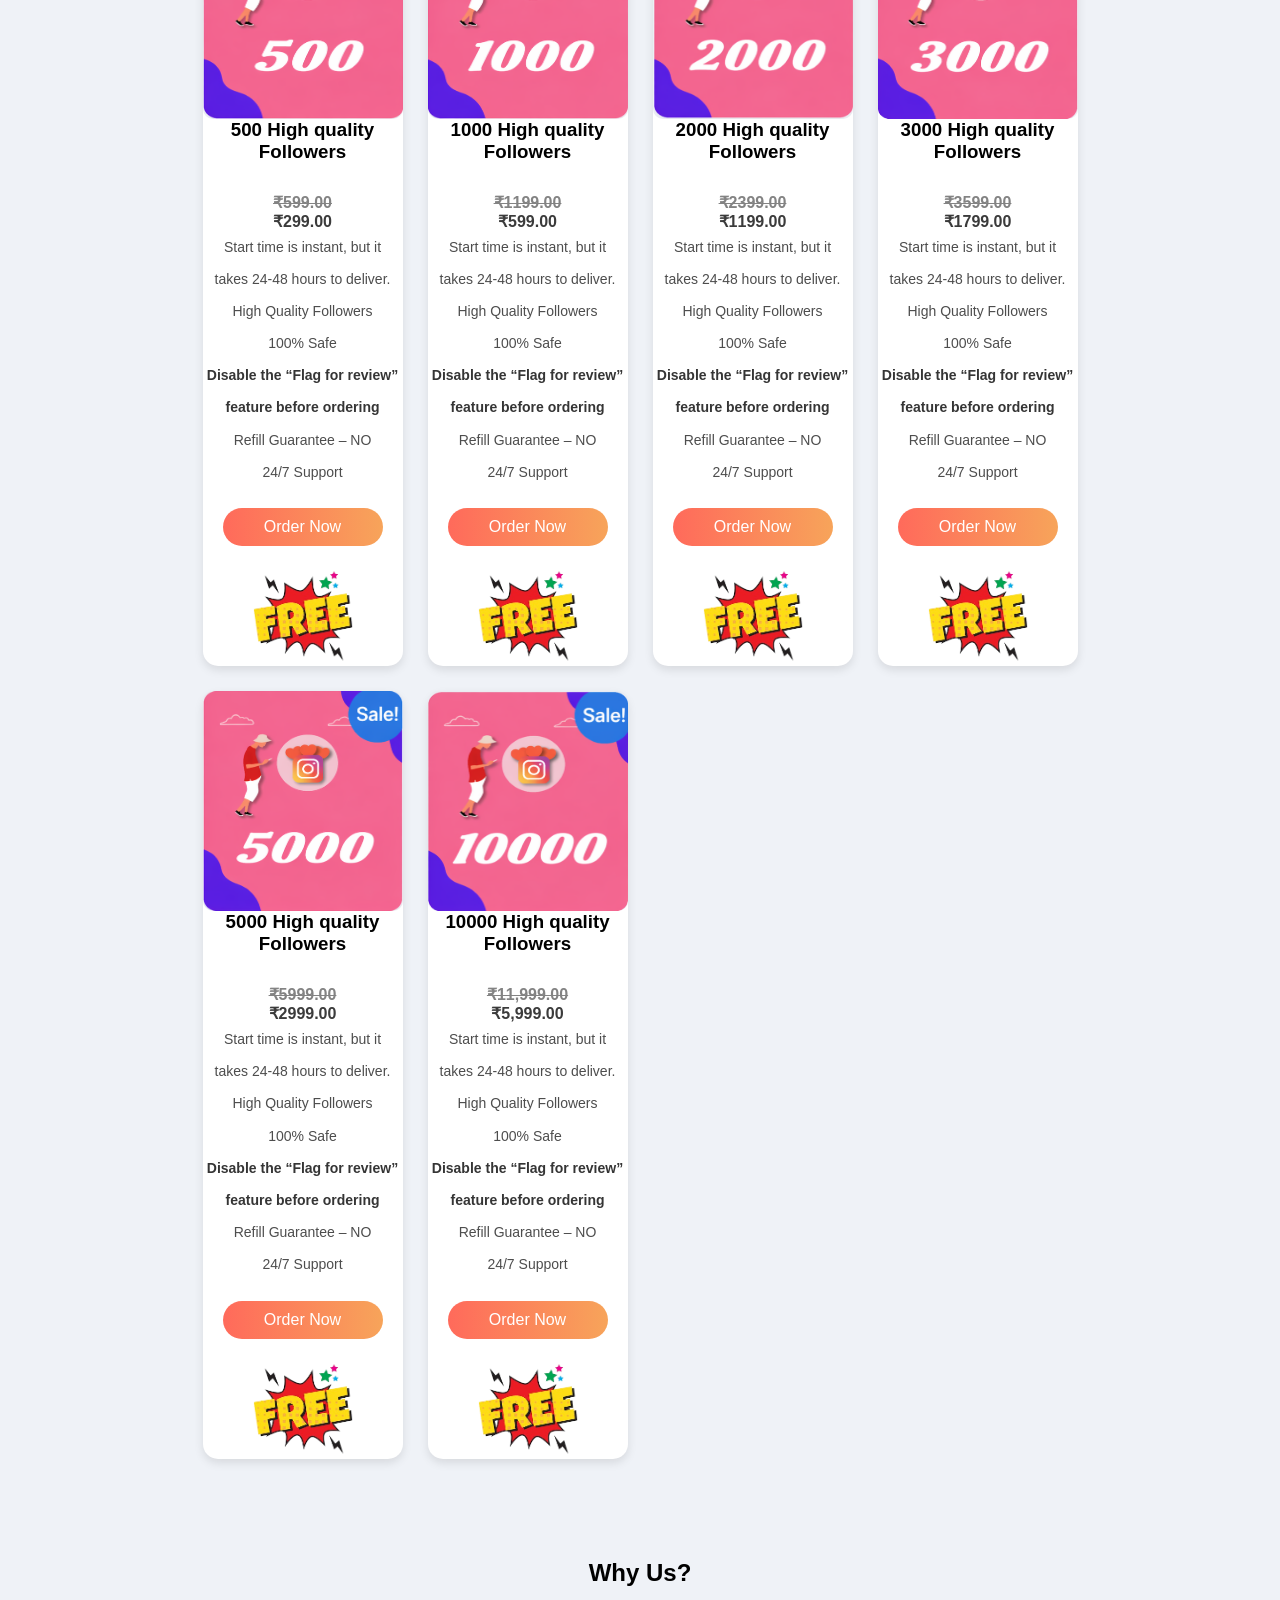
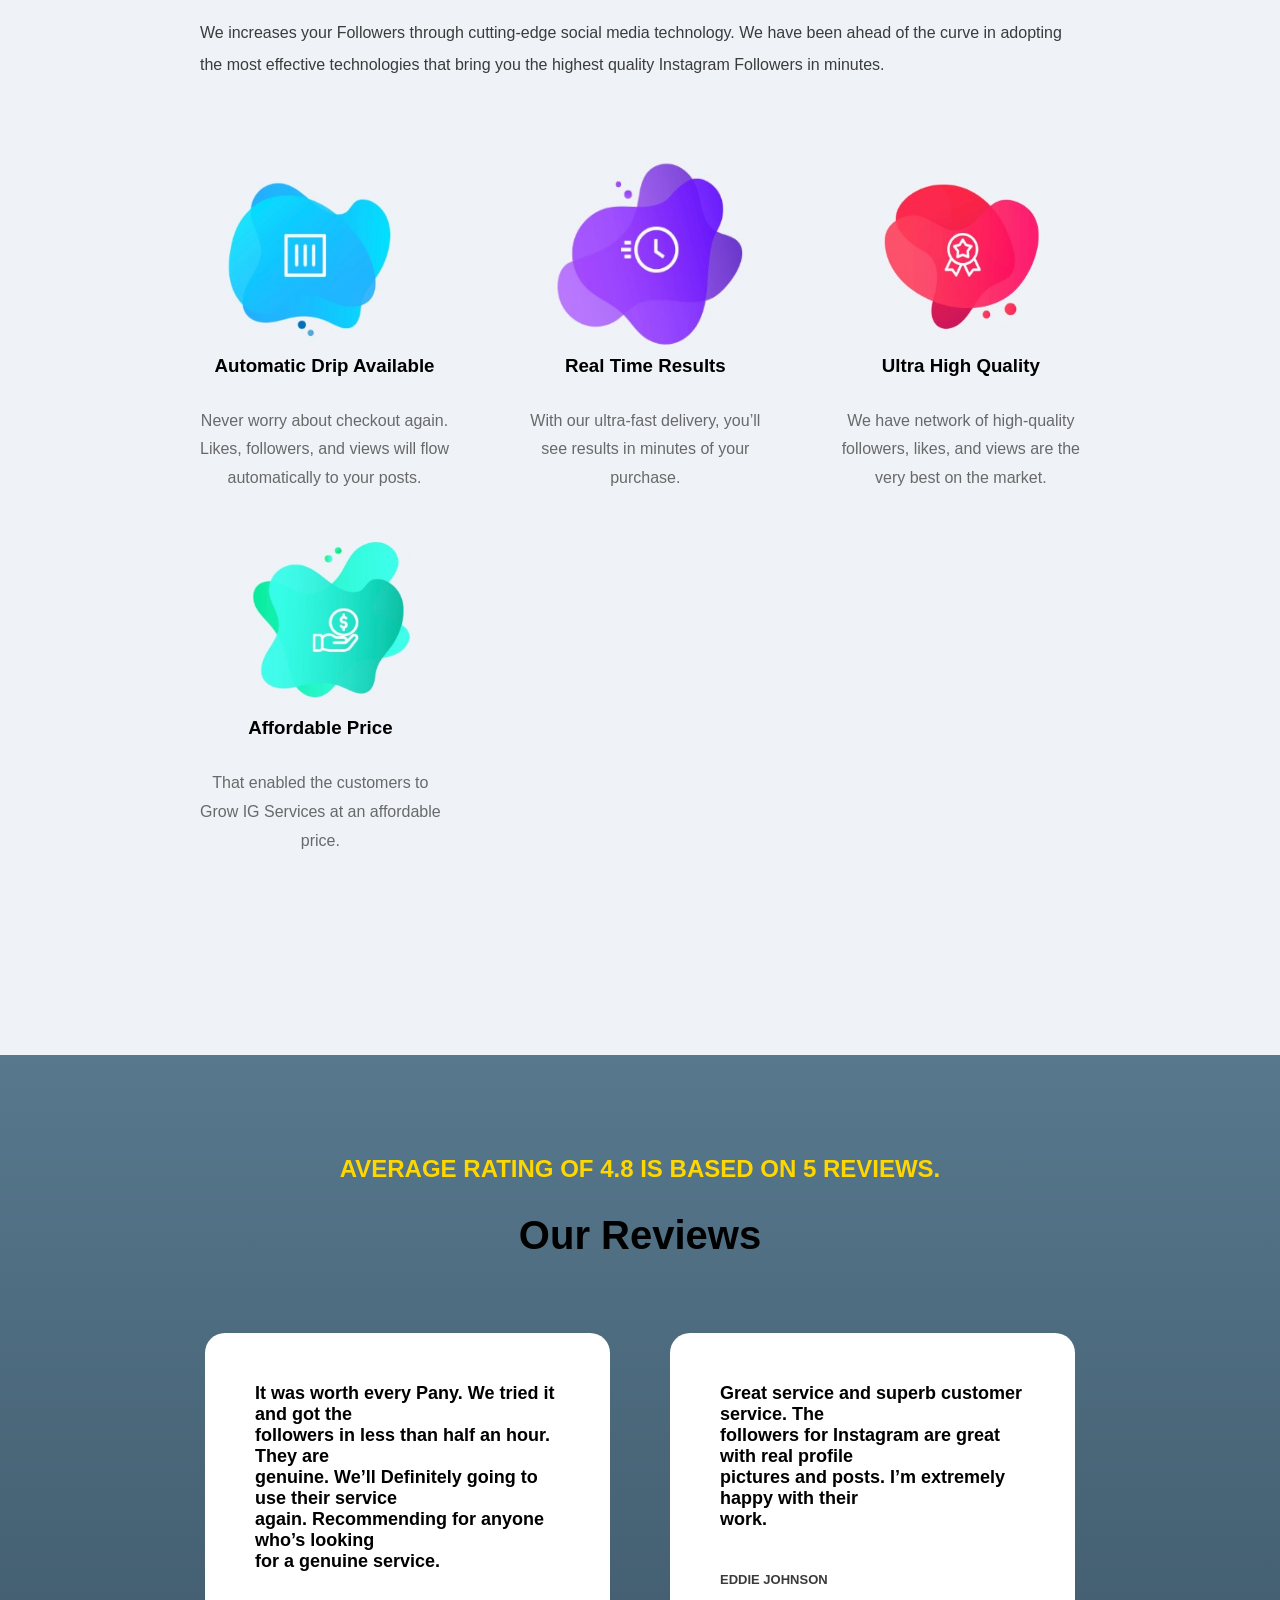
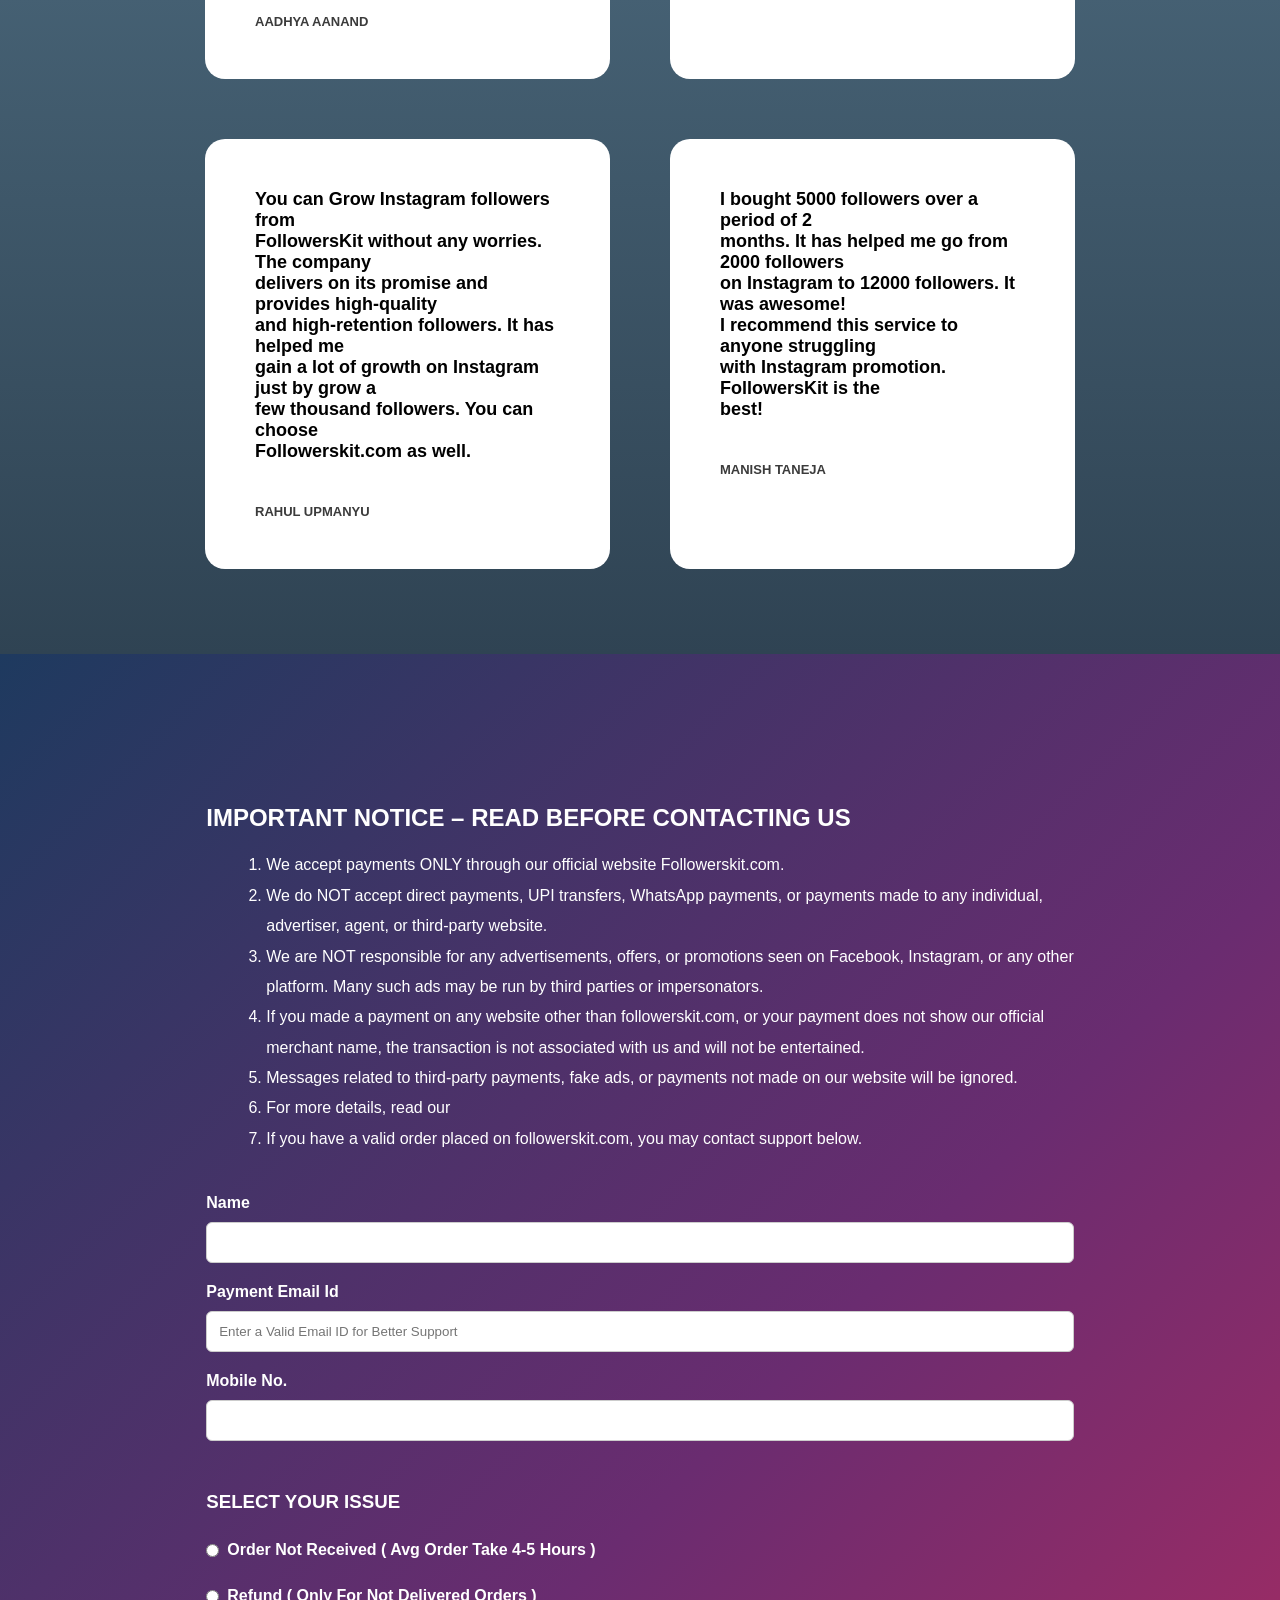
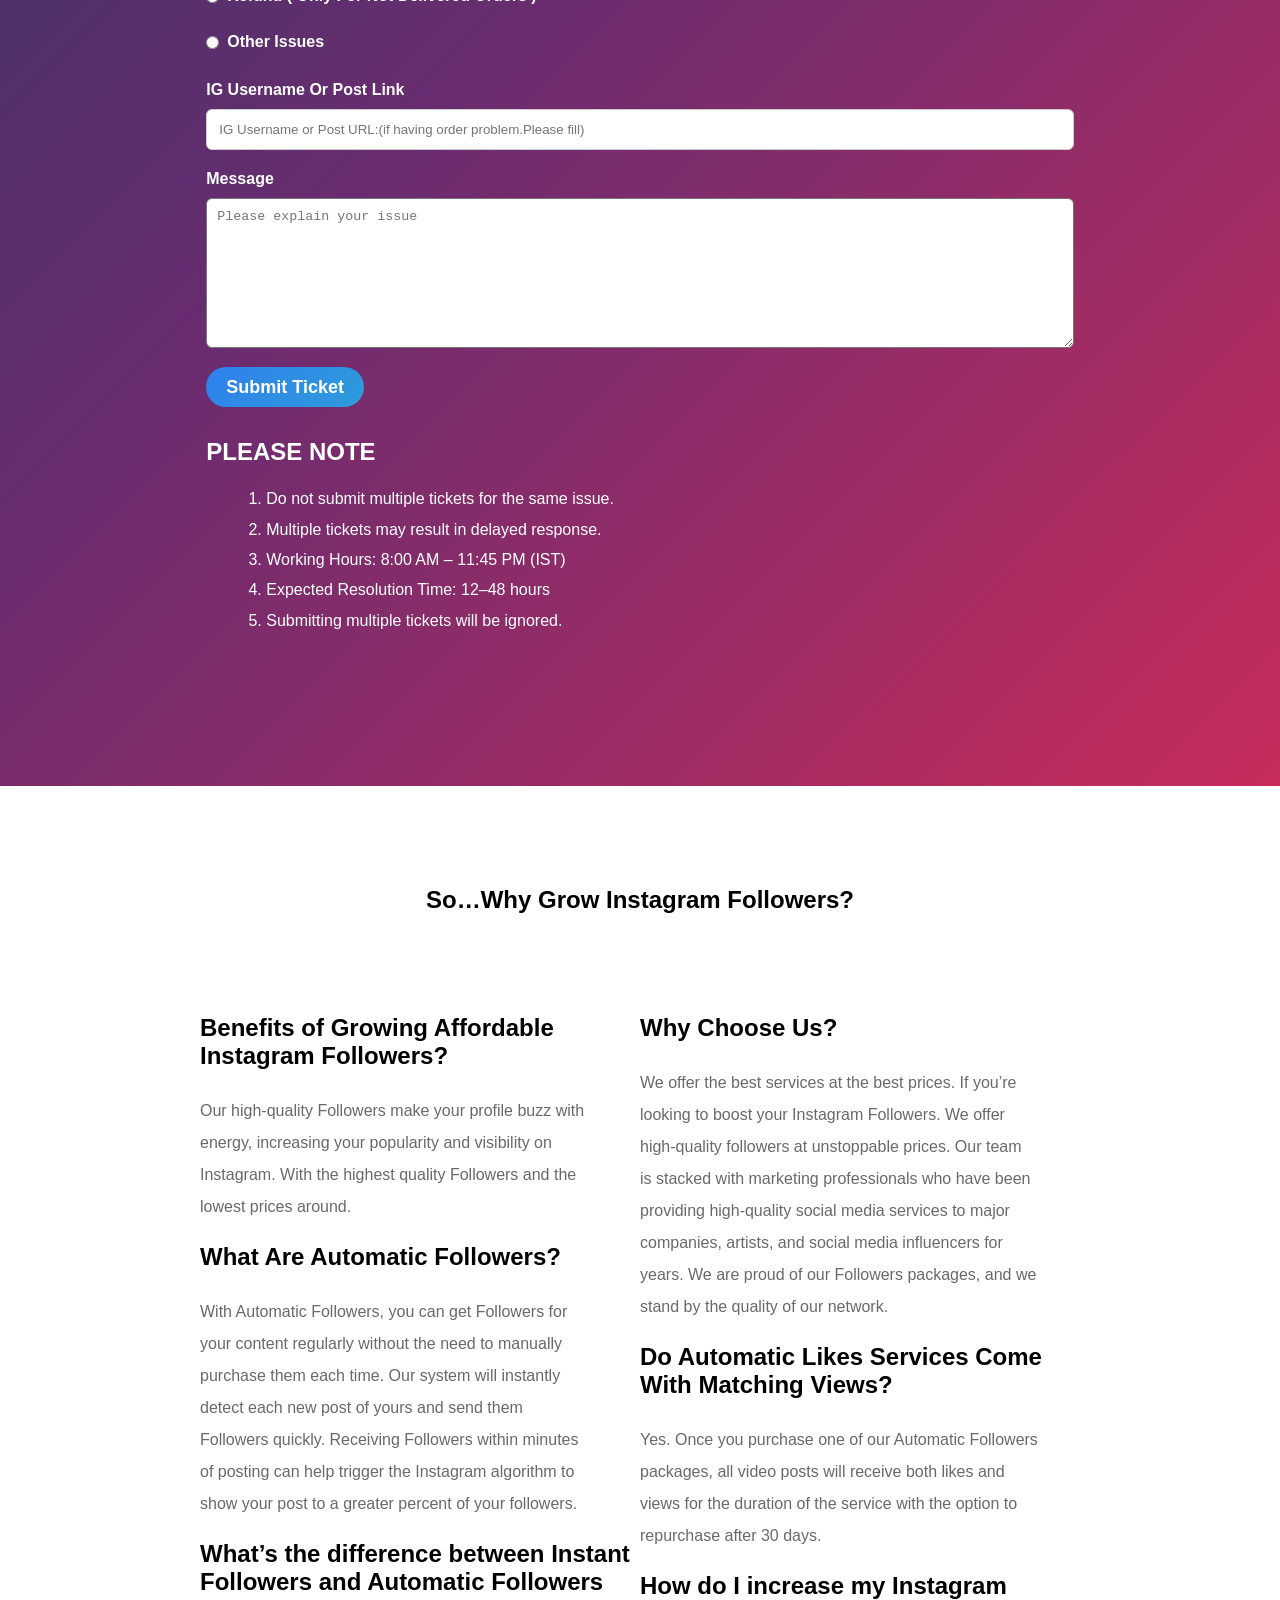
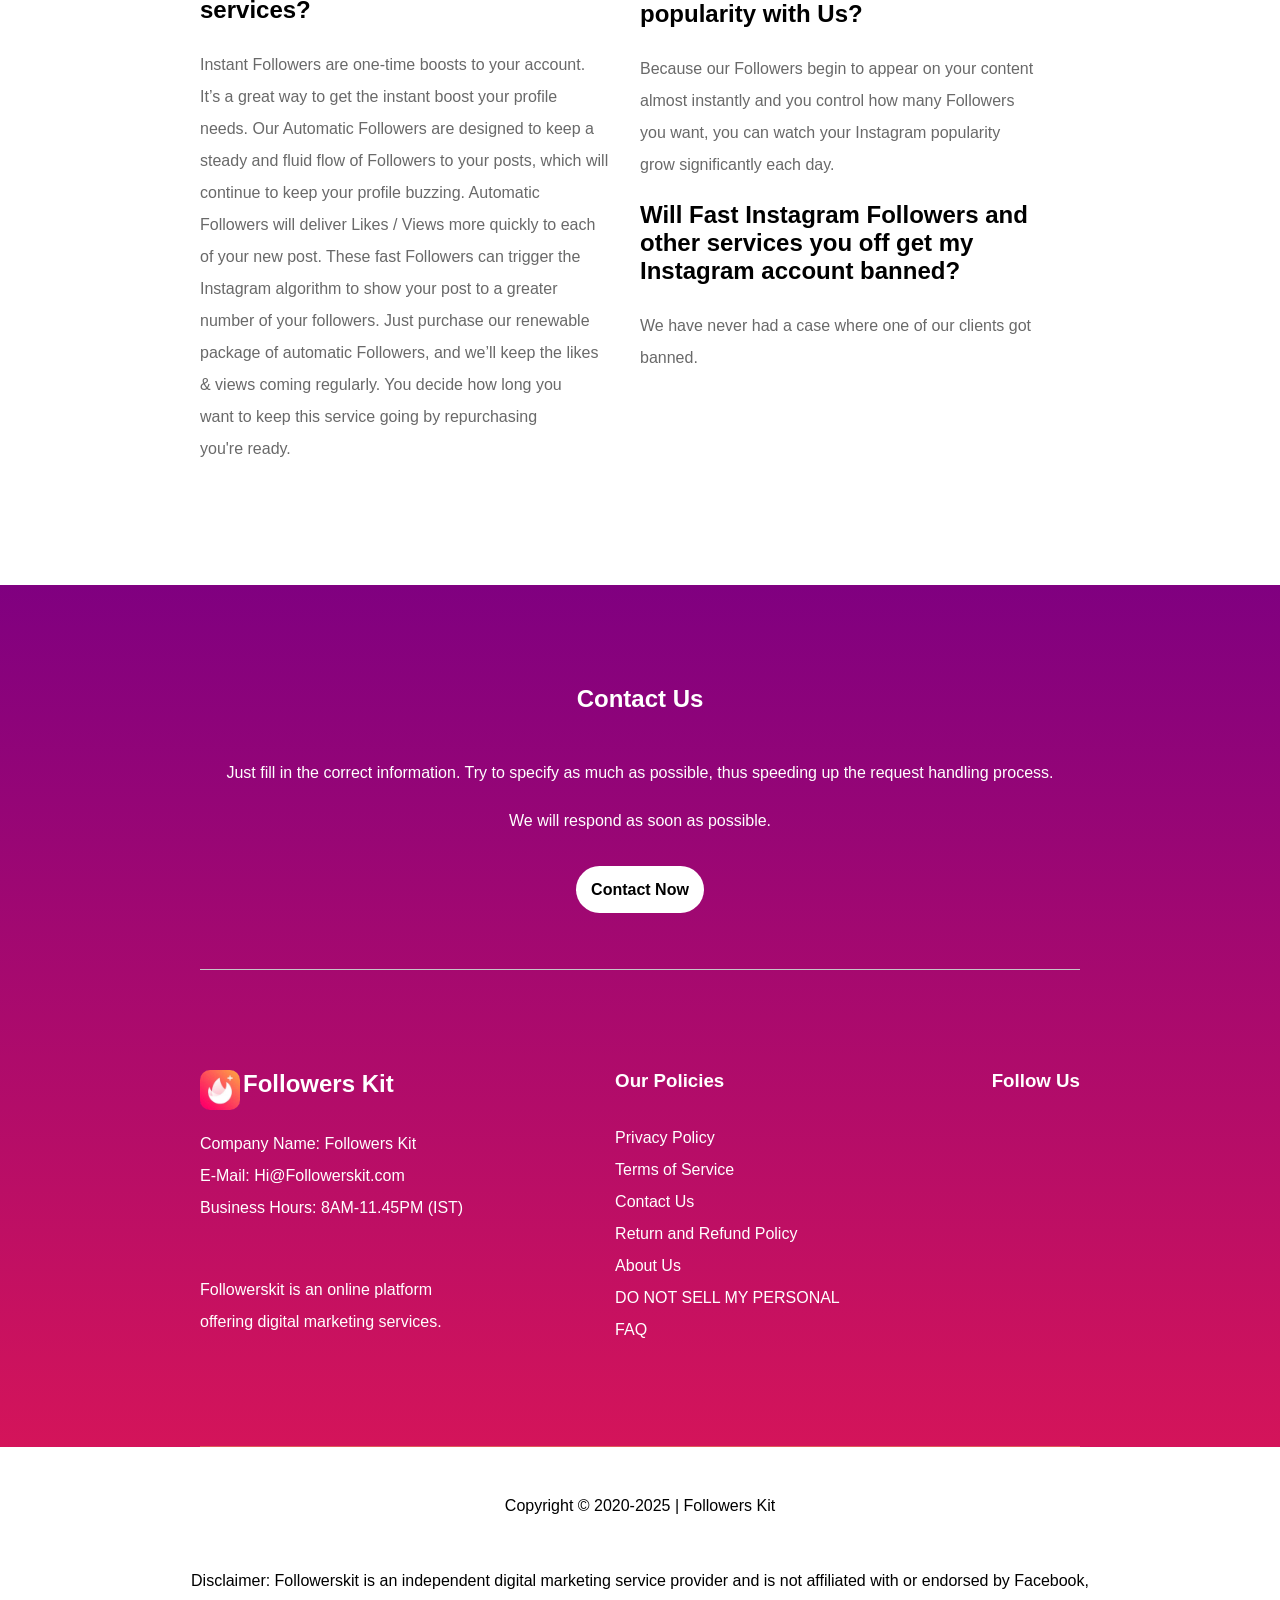
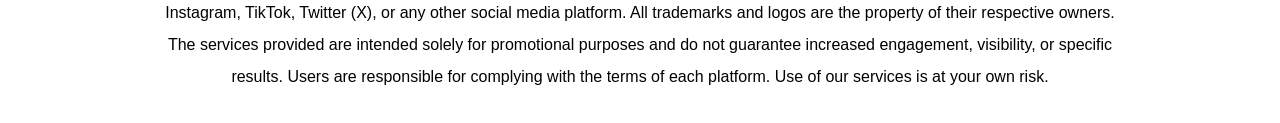
==== commit 67e7142e: "Update index.html" ====
--- a/index.html
+++ b/index.html
@@ -16,7 +16,7 @@
         </div>
         <button class="menu-toggle" id="menuToggle">☰</button>
         <nav id="navMenu">
-            <a href="">About Us</a>
+            <a href="about.html">About Us</a>
                <a href="#ContactSection">Contact Us</a>
                   <a href="">Privacy Policy</a>
                      <a href="">Refund Policy</a>
@@ -56,7 +56,7 @@
 <h3>All Products</h3>
 </div>
 <h3 class="high-quality">HIGH QUALITY FOLLOWERS</h3>
-<img src="Time Limit2.png" class="Limited">
+<img src="Limited Offer.png" class="Limited">
 <p id="timer"></p>
 <div class="boxes">
     <div class="box" data-aos="fade-right" data-aos-duration="2000">
@@ -384,4 +384,4 @@
 </footer>
 
 </body>
-</html>+</html>
--- a/style.css
+++ b/style.css
@@ -499,7 +499,7 @@
 @media (max-width: 1024px) {
     /* Safe dynamic paddings taaki side content cut na ho */
     .section1 {
-        padding: 40px 20px !important;
+        padding: 40px 10px !important;
         flex-direction: column !important;
         align-items: center !important;
         text-align: center !important;
@@ -543,6 +543,7 @@
     ol {
         padding-left: 20px !important;
     }
+
 }
 
 @media (max-width: 768px) {
@@ -581,4 +582,32 @@
         align-items: center !important;
         gap: 40px !important;
     }
-}+    .section2{
+        padding: 40px 10px !important;
+    }
+    .boxes{
+        display: grid !important;
+        grid-template-columns: repeat(2,1fr) !important;
+        gap: 10px !important;
+        padding-bottom: 50px !important;
+    }
+    .box{
+        max-width: 100% !important;
+        padding: 5px !important;
+    }
+    .box h3{
+        font-size: 14px !important;
+    }
+    .box p{
+        font-size: 11px !important;
+        line-height: 1.5 !important;
+    }
+    .box img{
+        max-height: 180px !important;
+    }
+    .box a {
+        margin: 10px !important;
+        padding: 8px !important;
+        font-size: 12px !important;
+    }
+}
